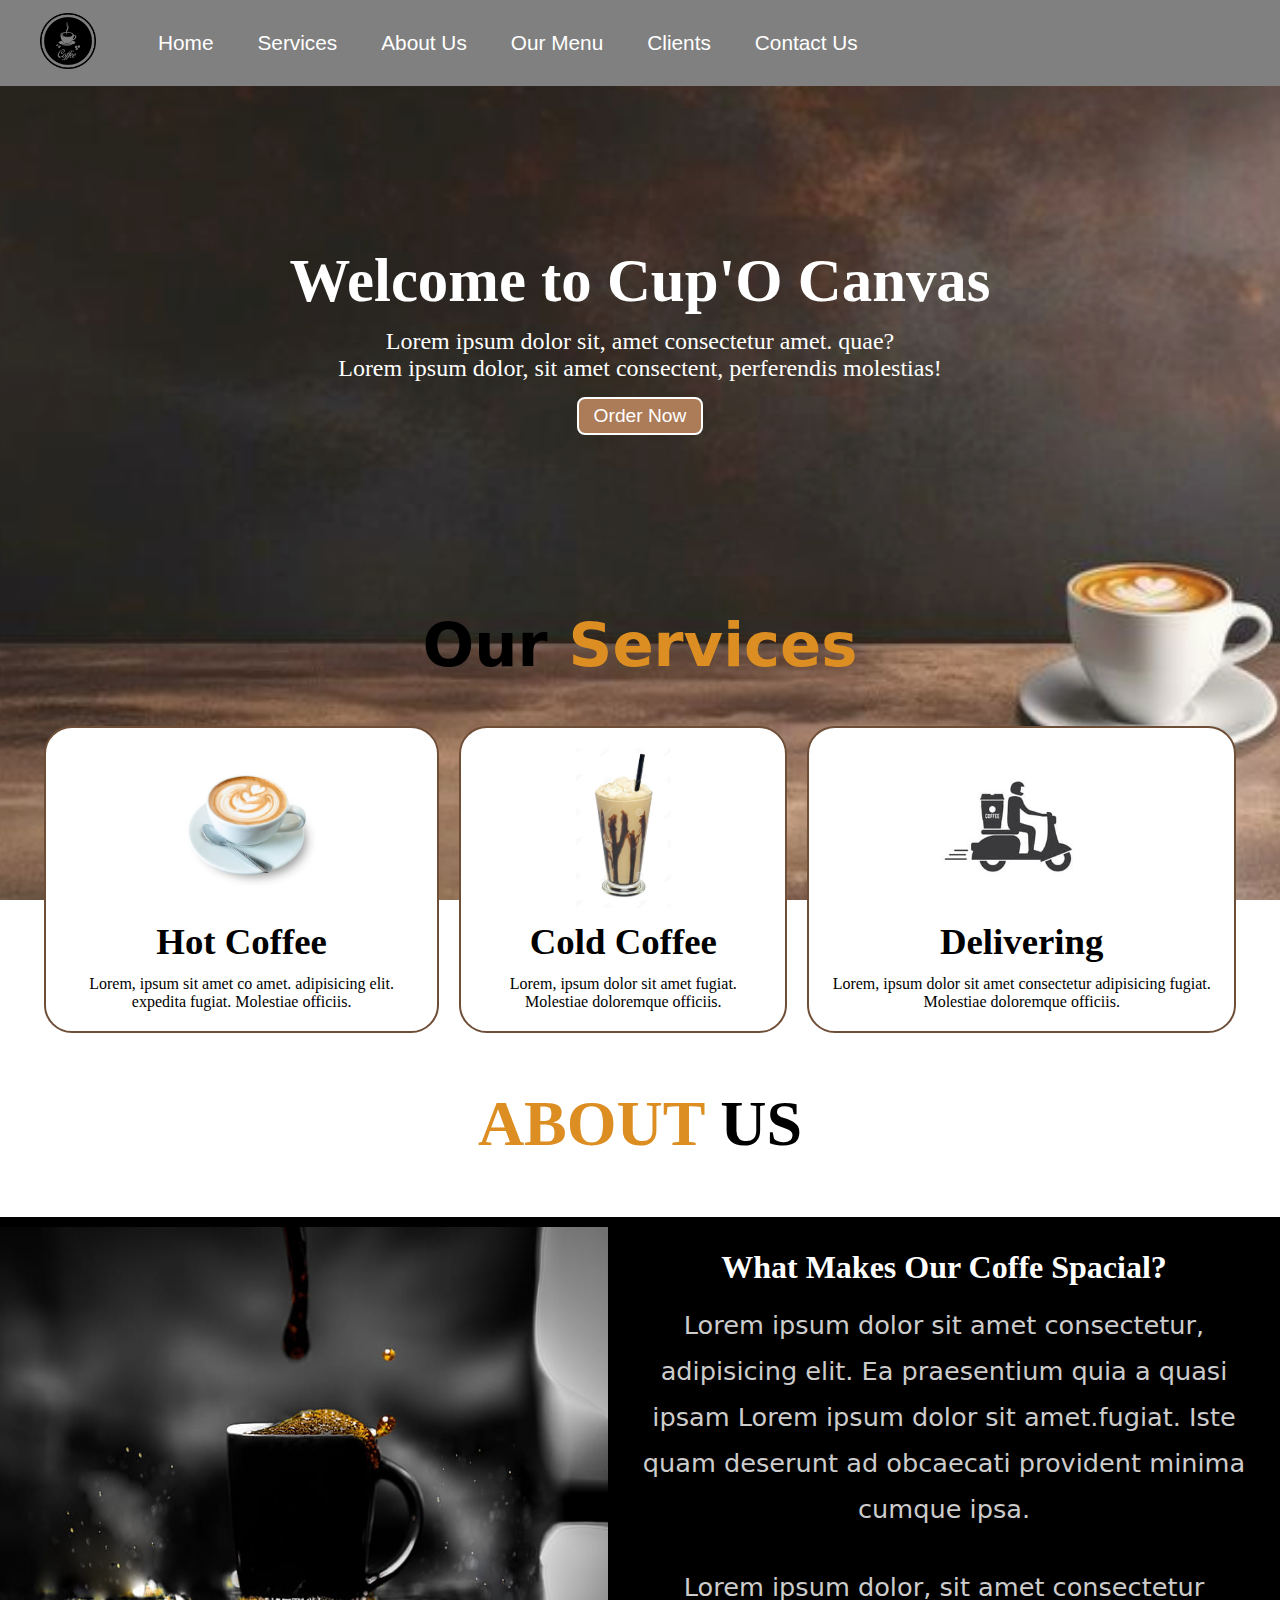
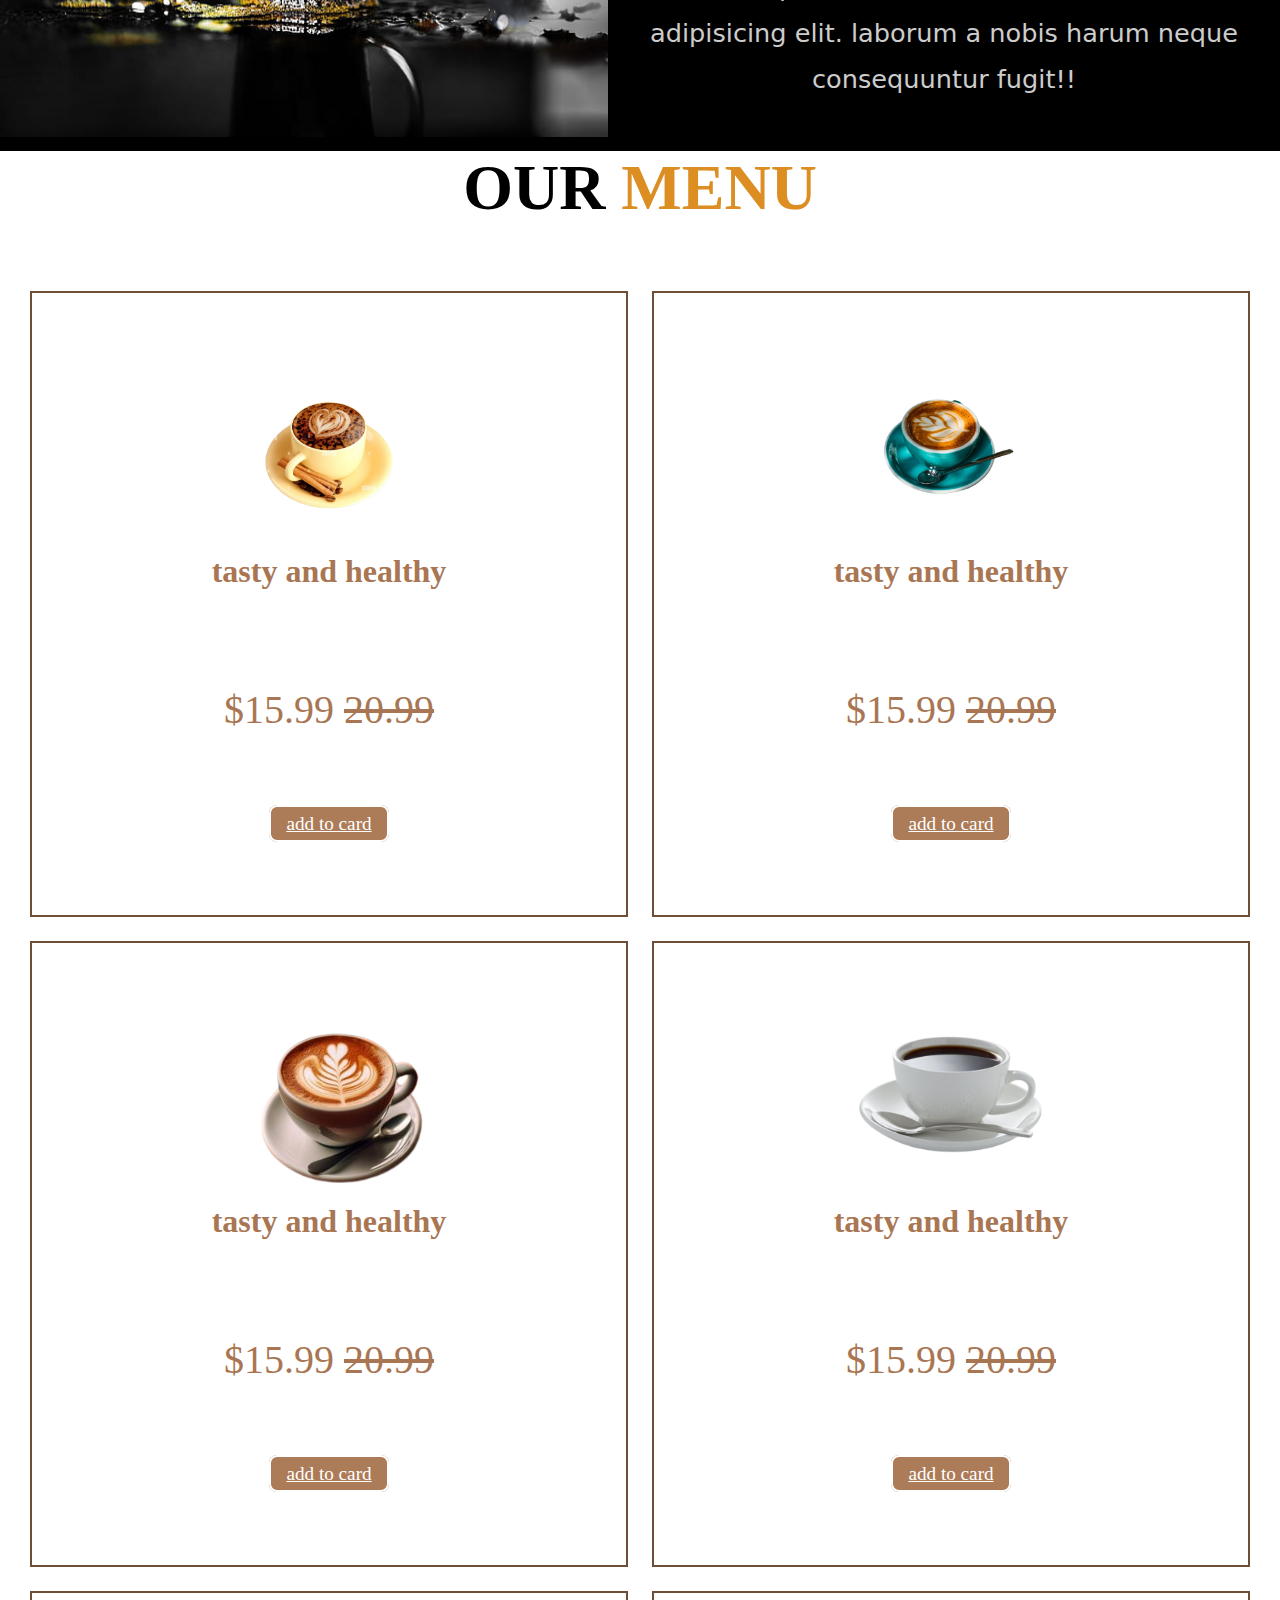
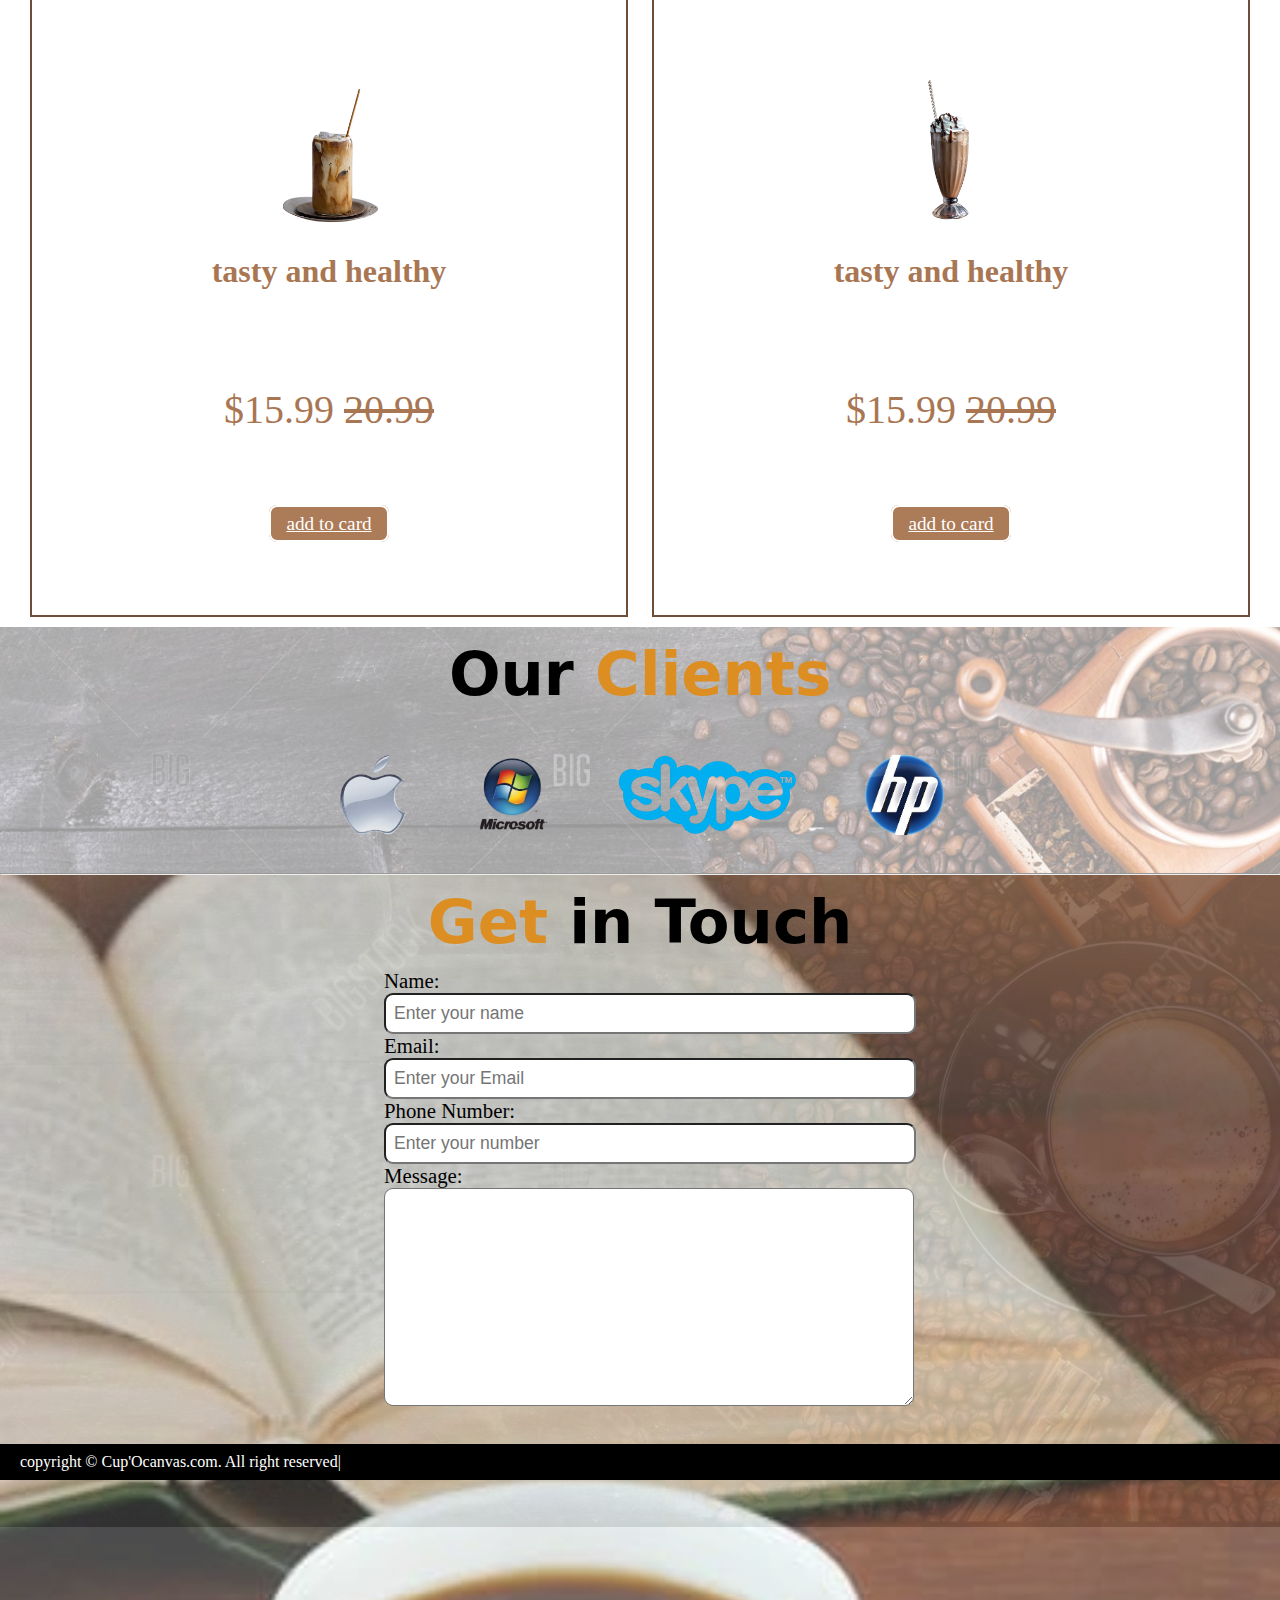
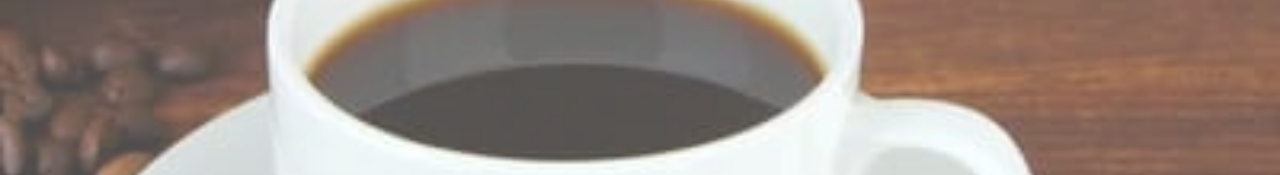
==== index.html @ 3688e664 "created repo" ====
<!DOCTYPE html>
<html lang="en">
<head>
  <meta charset="UTF-8">
  <meta name="viewport" content="width=device-width, initial-scale=1.0">
  <title>best online coffe delivery service in pakistan | Myonlinecoffee.com</title>
  <link rel="stylesheet" href="style.css">
 

 

</head>
<body>
  <nav id="navbar">
<div id="logo">
<img src="al_copyrighter (1).png" alt="Myonlinecoffe.com">

</div>
<ul>
<li class="itom"><a href="#home">Home</a></li>
<li class="itom"><a href="#services">Services</a></li>
<li class="itom"><a href="#about">About Us</a></li>
<li class="itom"><a href="#menu">Our Menu</a></li>
<li class="itom"><a href="#client-section">Clients</a></li>
<li class="itom"><a href="#contact">Contact Us</a></li>

</ul>
  </nav>
<section id="home">
<h1 class="h-primary"> Welcome to Cup'O Canvas</h1>
<p>Lorem ipsum dolor sit, amet consectetur  amet. quae?</p>
<p>Lorem ipsum dolor, sit amet consectent,   perferendis molestias!</p>
<button class="btn">Order Now</button>



</section>

<section class="services-container">
<h1 class="h-primary center"> Our <span>Services</span></h1>
<div id="services">
  <div class="box">
    <img src="a1dcca83-e8eb-48c5-91b5-f71d07e5939f.jpeg" alt="">
    <h2 class="h-secondary center ">Hot Coffee</h2>
    <p class="center">Lorem, ipsum sit amet co amet. adipisicing elit. expedita fugiat. Molestiae  officiis.</p>
  </div>
  
  <div class="box">
    <img src="632c8c3f-3a07-48ca-859a-fb068c5f54ba.jpeg" alt="">
    <h2 class="h-secondary center">Cold Coffee</h2>
    <p class="center">Lorem, ipsum dolor sit amet fugiat. Molestiae doloremque officiis.</p>
  </div>
  <div class="box">
    <img src="67fec69f-49e0-4144-b82e-02f405ee04ad.jpeg" alt="">
    <h2 class="h-secondary ">Delivering</h2>
    <p class="">Lorem, ipsum dolor sit amet consectetur adipisicing fugiat. Molestiae doloremque officiis.</p>
  </div>
</div>

</section>
<!-- about section start -->
<section class="about" id="about">
<h1 class="heading"><span>About</span> Us</h1>
<div class="row">
<div class="zahoor">
  <img src="3392ce45-8141-40f1-bfb6-5062871a5145.jpeg" alt="">
</div>
<div class="content">
  <h3>What Makes Our Coffe Spacial?</h3>
  <p>Lorem ipsum dolor sit amet consectetur, adipisicing elit. Ea praesentium quia a quasi ipsam Lorem ipsum dolor sit amet.fugiat. Iste quam deserunt ad  obcaecati provident minima cumque ipsa.</p>
  <p>Lorem ipsum dolor, sit amet consectetur adipisicing elit. laborum a nobis harum neque consequuntur fugit!!</p>
</div>
</div>
</section>

 <!-- about section end -->
  <!-- menu sectin start -->
   <section class="menu" id="menu">
    <h1 class="heading">Our <span>Menu</span> </h1>
    <div class="box-container">
      <div class="box">
        <img src="f494c032-678c-4b67-ac22-c5944e58abd4-removebg-preview.png" alt="">
        <h3>tasty and healthy</h3>
        <div class="price">$15.99 <span>20.99</span></div>
        <a href="#" class="btn">add to card</a>
      </div>
      <div class="box">
        <img src="766c0bcf-6e2b-4a95-9e07-96bf1e5dde04-removebg-preview.png" alt="">
        <h3>tasty and healthy</h3>
        <div class="price">$15.99 <span>20.99</span></div>
        <a href="#" class="btn">add to card</a>
      </div>
      <div class="box">
        <img src="e6821aa9-7c1c-4ed4-a5b9-8d898ffa52d1-removebg-preview.png" alt="">
        <h3>tasty and healthy</h3>
        <div class="price">$15.99 <span>20.99</span></div>
        <a href="#" class="btn">add to card</a>
      </div>
      <div class="box">
        <img src="e2be61f2-4ee7-4d18-9dba-156285b428cf-removebg-preview.png" alt="">
        <h3>tasty and healthy</h3>
        <div class="price">$15.99 <span>20.99</span></div>
        <a href="#" class="btn">add to card</a>
      </div>
      <div class="box">
        <img src="Instant-Iced-Coffee-5-1-removebg-preview.png" alt="">
        <h3>tasty and healthy</h3>
        <div class="price">$15.99 <span>20.99</span></div>
        <a href="#" class="btn">add to card</a>
      </div>
      <div class="box">
        <img src="Iced-Mocha-removebg-preview.png" alt="">
        <h3>tasty and healthy</h3>
        <div class="price">$15.99 <span>20.99</span></div>
        <a href="#" class="btn">add to card</a>
      </div>
    </div>
   </section>


   <!-- menu section end -->
    <!-- client section start  -->
<section id="client-section">
  
  <h1 class="h-primary center">Our <span>Clients</span></h1>
  
  <div id="clients">

    <div class="client-item">
      <img src="png-clipart-desktop-apple-logo-apple-logo-computer-logo-removebg-preview.png" alt="Our Client">
    </div>
    <div class="client-item">
      <img src="images__2_-removebg-preview (1).png" alt="Our Client">
    </div>
    <div class="client-item">
      <img src="images__1_-removebg-preview.png" alt="Our Client">
    </div>
    <div class="client-item">
      <img src="images-removebg-preview.png" alt="Our Client">
    </div>
    
  </div>
</section>
<hr>
<!-- contactsection -->
<section id="contact">
  <h1 class="h-primary center"><span>Get</span> in Touch</h1>
  <div id="contact-box">
    <form action="">
      <div class="form-group">
        <label for="name">Name:</label>
        <input type="text" name="name" id="name" placeholder="Enter your name">

      </div>
      <div class="form-group">
        <label for="email">Email:</label>
        <input type="email" name="name" id="email" placeholder="Enter your Email">

      </div>
      <div class="form-group">
        <label for="phone">Phone Number:</label>
        <input type="phone" name="name" id="phone" placeholder="Enter your number">

      </div>
      <div class="form-group">
        <label for="message">Message:</label>
       <textarea name="message" id="message" cols="30" rows="10"></textarea>

      </div>
    </form>
  </div>
</section>
<footer>
<div class="center">
  copyright &copy; Cup'Ocanvas.com. All right reserved| 
</div>


</footer>
















</body>
</html>
---- style.css ----
/*Css Reset*/
*{
    margin: 0;
    padding: 0;

}
html{
    scroll-behavior: smooth;
}
/* CSS Variables */
:root{
    --navbar-height: 59px;

}
/* navigation bar */
#navbar{
    display: flex;
    align-items: center;
     position: sticky; 
    top: 0px;
} 
#navbar::before{
    content: "";
    background-color: GREY;
    position: absolute;
    top: 0px;
    left: 0px;
    height: 100%;
    width: 100%;
    z-index: -1;
}
/* navigation bar: logo and image */
#logo{
    
margin: 10px 34px;

}
#logo img{
height: 56px;
margin: 3px 6px;

}
/* navigation bar: list styling*/


#navbar ul{
    display: flex;
    font-family: "Baloo Bhaijaan 2", sans-serif;
}

#navbar ul li{
    
list-style: none;
font-size: 1.3rem;

}
#navbar ul li a{
    color: white;
    display: block;
    padding: 3px 22px;
    border-radius: 20px;
    text-decoration: none;
}
#navbar ul li a:hover{
    
    color: black;
   background-color: white;

}
.itom{
    position: unset;
    
}
/* Home section */
 #home{
display: flex;
flex-direction: column;
padding: 6px 200px;
height: 500px;
justify-content: center;
align-items: center;

} 
#home::before{
    content: "";
    background: url(./8b8837e4-e75e-4098-a053-aabe53faf091.jpeg) no-repeat center center/cover;
    position: absolute;
    height: 100%;
    top: 0px;
    left: 0px;
    width: 100%;
    z-index: -1;
    opacity: 0.89;
    
    } 
    #home h1{
        color: white;
        text-align: center;
        font-family: "Bree Serif", serif;
    }
    #home p{
        color: white;
        text-align: center;
        font-size: 1.5rem;
        font-family: "Bree Serif", serif;
        
        
        }
        /* services section */
#services{
margin: 34px;
display: flex;
}
.h-primary  span{
    color: #dc8e22;
}
#services .box {
    border: 2px solid rgb(111, 78, 55);
    padding: 20px;
    margin: 0px 10px;
    border-radius: 28px;
    background: white;
    margin-bottom: 20px;

}
#services .box img{
    height: 160px;
    margin: auto;
    display: block;
    
}
#services .box p{
    font-family: "Bree Serif", serif;
    text-align: center;
}
/* about section */
.heading{
    text-align: center;
    color: black;
    text-transform: uppercase;
    padding-bottom: 3.5rem;
    font-size: 4rem;

}
.heading span{
    color: #dc8e22;
    text-transform: uppercase;

}
.about .row{
    display: flex;
    align-items: center;
    background: black;
  
}
.about .row .zahoor{
    flex: 1 1 45rem;

}
.about .row .zahoor img{
    width: 100%;
    height: 510px;

}
.about .row .content{
    flex: 1 1 45rem;
    padding: 2rem;

}
.about .row .content h3{
    font-size: 2rem;
    color: #fff;
    text-align: center;

}
.about .row .content p{
    font-family: "Agbalumo", system-ui;
    font-size: 1.6rem;
    color: #ccc;
    padding: 1rem 0;
    line-height: 1.8;
    text-align: center;

}
/* menu section */
.menu .box-container{
    display: grid;
    grid-template-columns: repeat(auto-fit, minmax(30rem, 1fr));
    gap: 1.5rem;
    padding: 10px 30px;
    

}
.menu .box-container .box{
    padding: 5rem;
    text-align: center;
    border: 2px solid rgb(111, 78, 55);

}
.menu .box-container .box img{
    height: 10rem;
}
.menu .box-container .box h3{
    color: #a97653;
    font-size: 2rem;
    padding: 1rem 0;

}
.menu .box-container .box .price{
    color:  #a97653;
    font-size: 2.5rem;
    padding: 5rem 0;
}
.menu .box-container .box .price span{
    color:  #a97653;
    font-size: 2.5rem;
    text-decoration: line-through;
}
.menu .box-container .box:hover{
    background: black;

}


/* client section */
#client-section{
    position: static;
    /* height: 559px; */
    
}
#client-section::before{
    content:"";
    position: absolute;
    background: url(./48f60485-50ee-41b2-bd2e-3382ec896d99.jpeg) no-repeat center center/cover;
    width: 100%;
    height: 100%;
    z-index: -1;
    opacity: 0.4;
}
#clients{
    display: flex;
    justify-content: center;
    align-items: center;
    
}
.client-item{
    padding: 34px;

}
#clients img{
    height: 80px;

}
/* contact section */
#contact{
    position: static;
    
}
#contact::before{
    
    content:"";
    position: absolute;
    width: 100%;
    height: 100%;
    z-index: -1;
    opacity: 0.7;
    background: url(./571ec40d-4e8d-4d46-9f77-bb29ba3490a7.jpeg) no-repeat center center/cover;
}
#contact-box{
    display: flex;
    justify-content: center;
    align-items: center;
    padding-bottom: 34px;

}
#contact-box input,
#contact-box textarea{
    width: 100%;
    padding: 0.5rem;
    border-radius: 9px ;
    font-size: 1.1rem;
    

}
#contact-box form{
    width: 40%;
}
#contact-box label{
    font-size: 1.3rem;
    font-family: "Bree Serif", serif;
}


footer{
    background: black;
    color: white;
    padding: 9px 20px;

}

    /* utility classes */
.h-primary{
    font-family: "Agbalumo", system-ui;
    font-size: 3.8rem;
    padding: 12px;
    text-align: center;
    

}
.h-secondary {
    font-family: "Bree Serif", serif;
    font-size: 2.3rem;
    padding: 12px;
     text-align: center;

}
.btn{
    padding: 6px 15px;
    border: 2px solid white;
    background-color: #ac7b58;
    color: white;
    margin: 15px;
    font-size: 1.2rem;
    border-radius: 8px;
    cursor: pointer; 


}
/* Mobile Devices */
@media only screen and (max-width: 600px) {
    #navbar {
        flex-direction: column;
    }
    #navbar ul {
        flex-direction: column;
    }
    #navbar ul li a{
        font-size: 1rem;
        padding: 0px 6px;
        padding-bottom: 8px;
    }
    #home {
        height: 340px;
        padding: 3px 20px;
    }
    #home p{
        font-size: 12px;
    }
    #services{
        flex-direction: column;
    }
     #services .box {
        margin: 0px 0px; 
        padding: 14px;
        margin: 2px 0px;
        margin-bottom: 20px;
    } 

    .about .row {
        flex-direction: column;
    }
    .menu .box-container {
        grid-template-columns: repeat(auto-fit, minmax(20rem, 1fr));
        margin: 0px 0px; 
        padding: 9px 0px;
        margin: 2px 0px;
        margin-bottom: 10px;
    }
    #clients{
        flex-wrap: wrap;
    }
    #clients img{
        width: 66px;
        padding: 2px 6px;
        height: auto;

    }
    .h-primary{
        font-size: 25px;

    }
    .btn{
        font-size: 12px;
        padding: 4px 8px;

    }
    #contacts-box form{
        width: 80%;
    }


/* Tablets */
@media only screen and (min-width: 601px) and (max-width: 992px) {
   #navbar{
    flex-direction: column;
   }
   #navbar ul{
    flex-direction: column;
   }
    #home {
        padding: 6px 100px;
    }
    services{
        flex-direction: column;
    }
    #services .box {
        margin: 0px 0px; 
        padding: 14px;
        margin: 2px 15px;
        margin-bottom: 20px;
    }
    .about .row {
        flex-direction: row;
    }
    .menu .box-container {
        grid-template-columns: repeat(auto-fit, minmax(25rem, 1fr));
    }
    #clients{
        
    }
}

/* Desktops */
@media only screen and (min-width: 993px) {
   #navbar{
    flex-direction: column;
   }
    #home {
        padding: 6px 200px;
    }
    #services .box {
        margin: 0px 10px;
    }
    .about .row {
        flex-direction: row;
    }
    .menu .box-container {
        grid-template-columns: repeat(auto-fit, minmax(30rem, 1fr));
    }
}
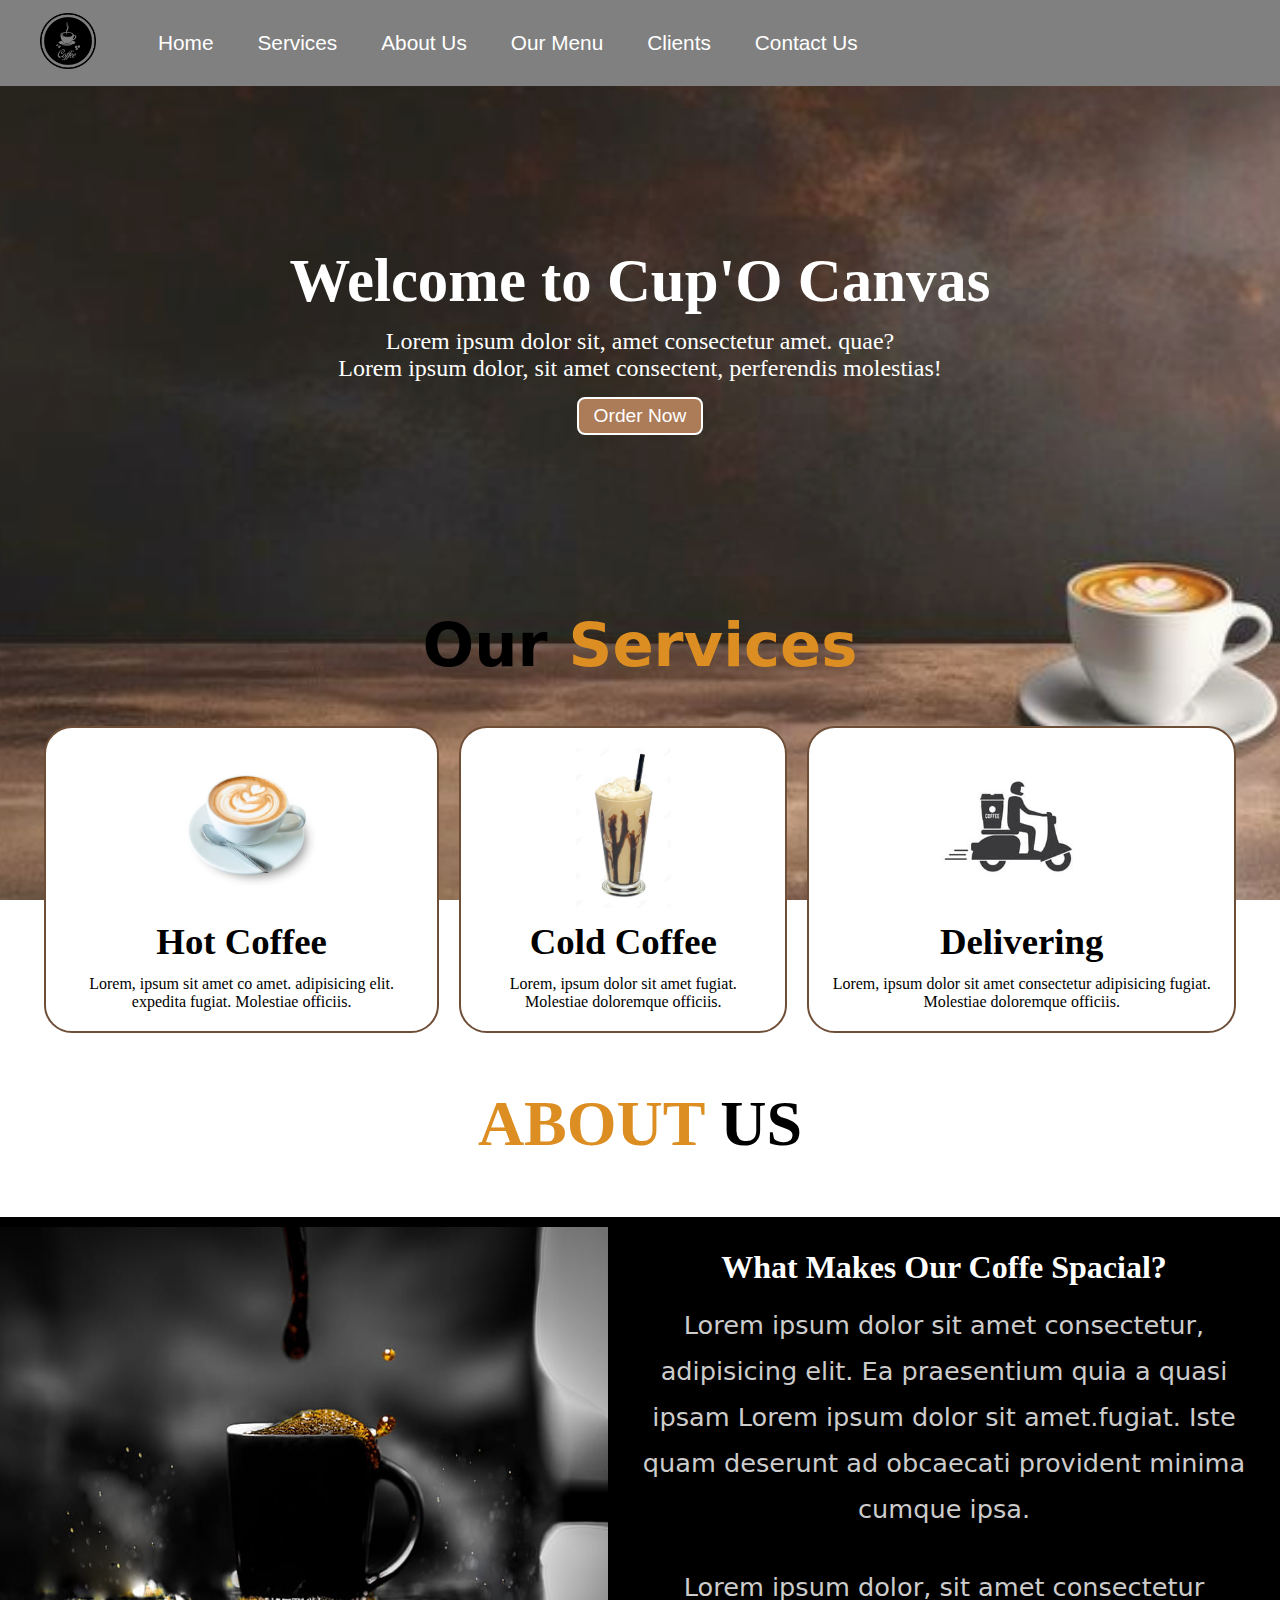
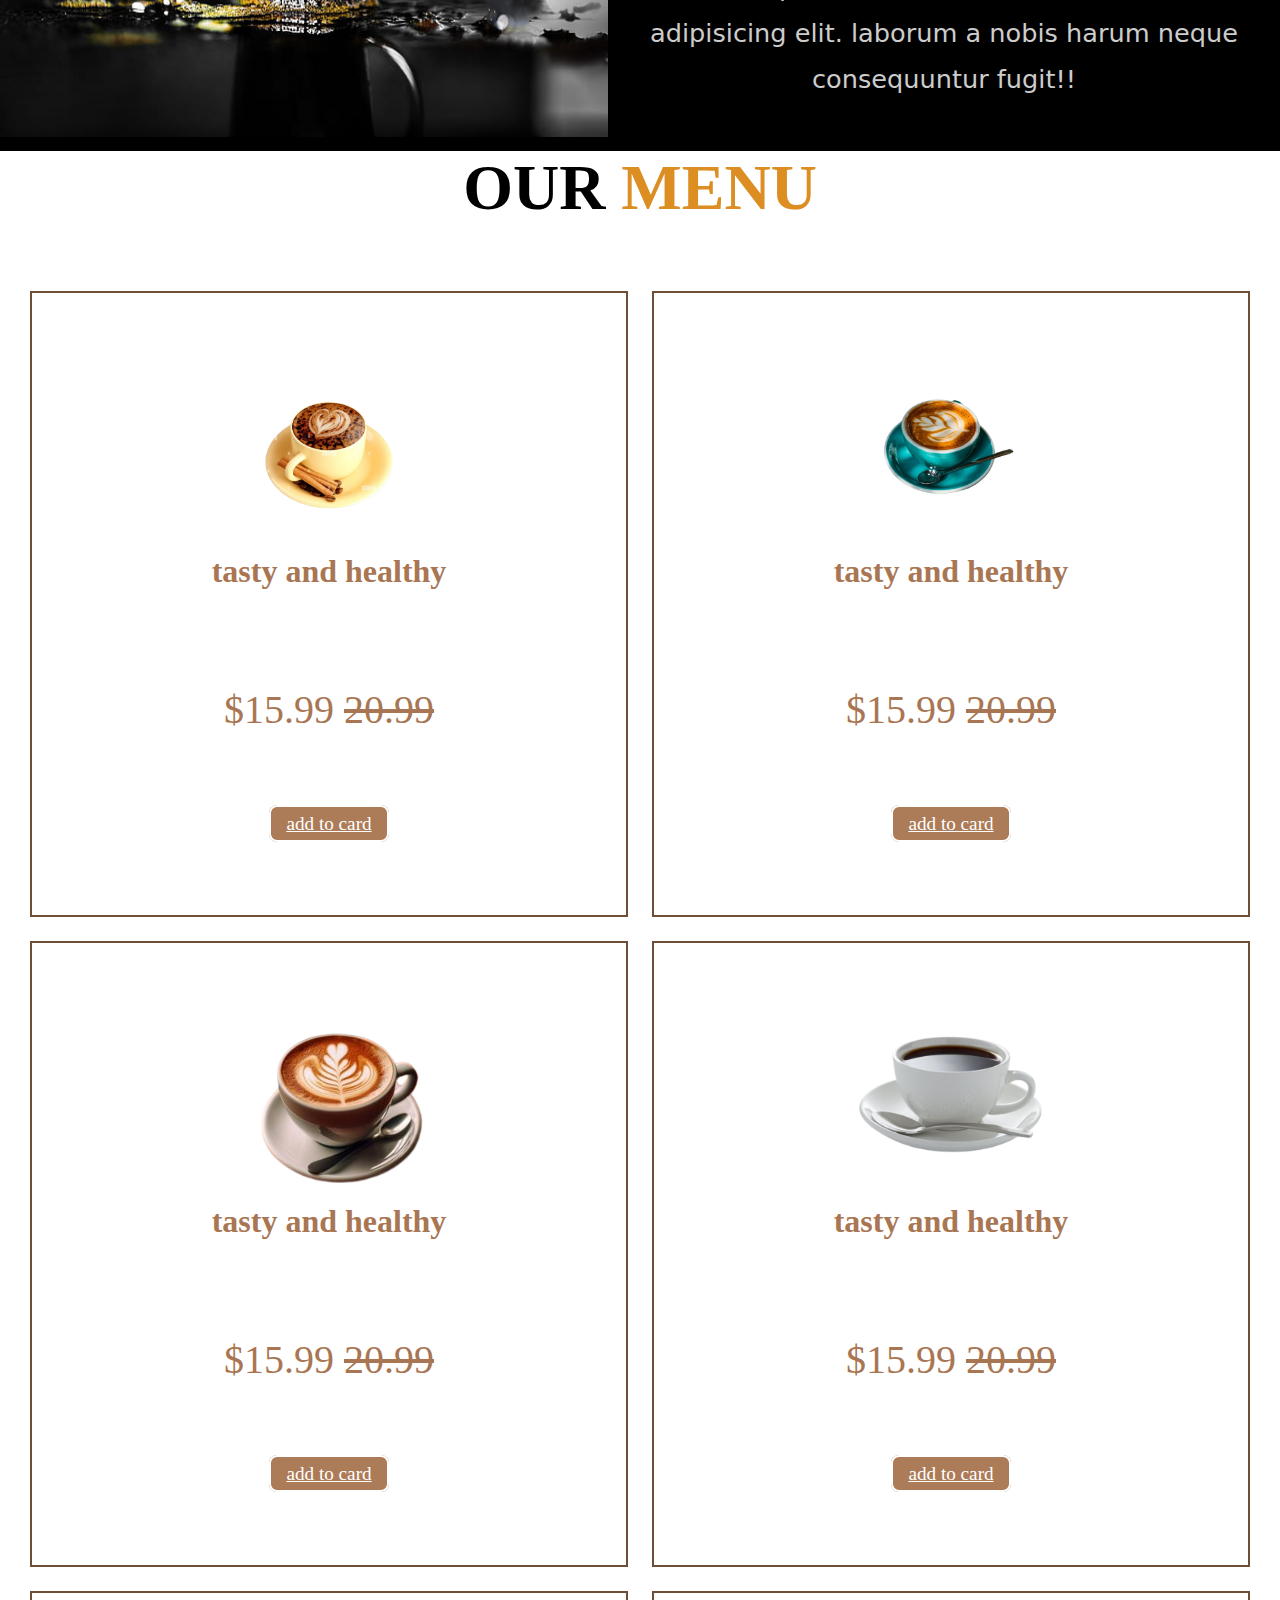
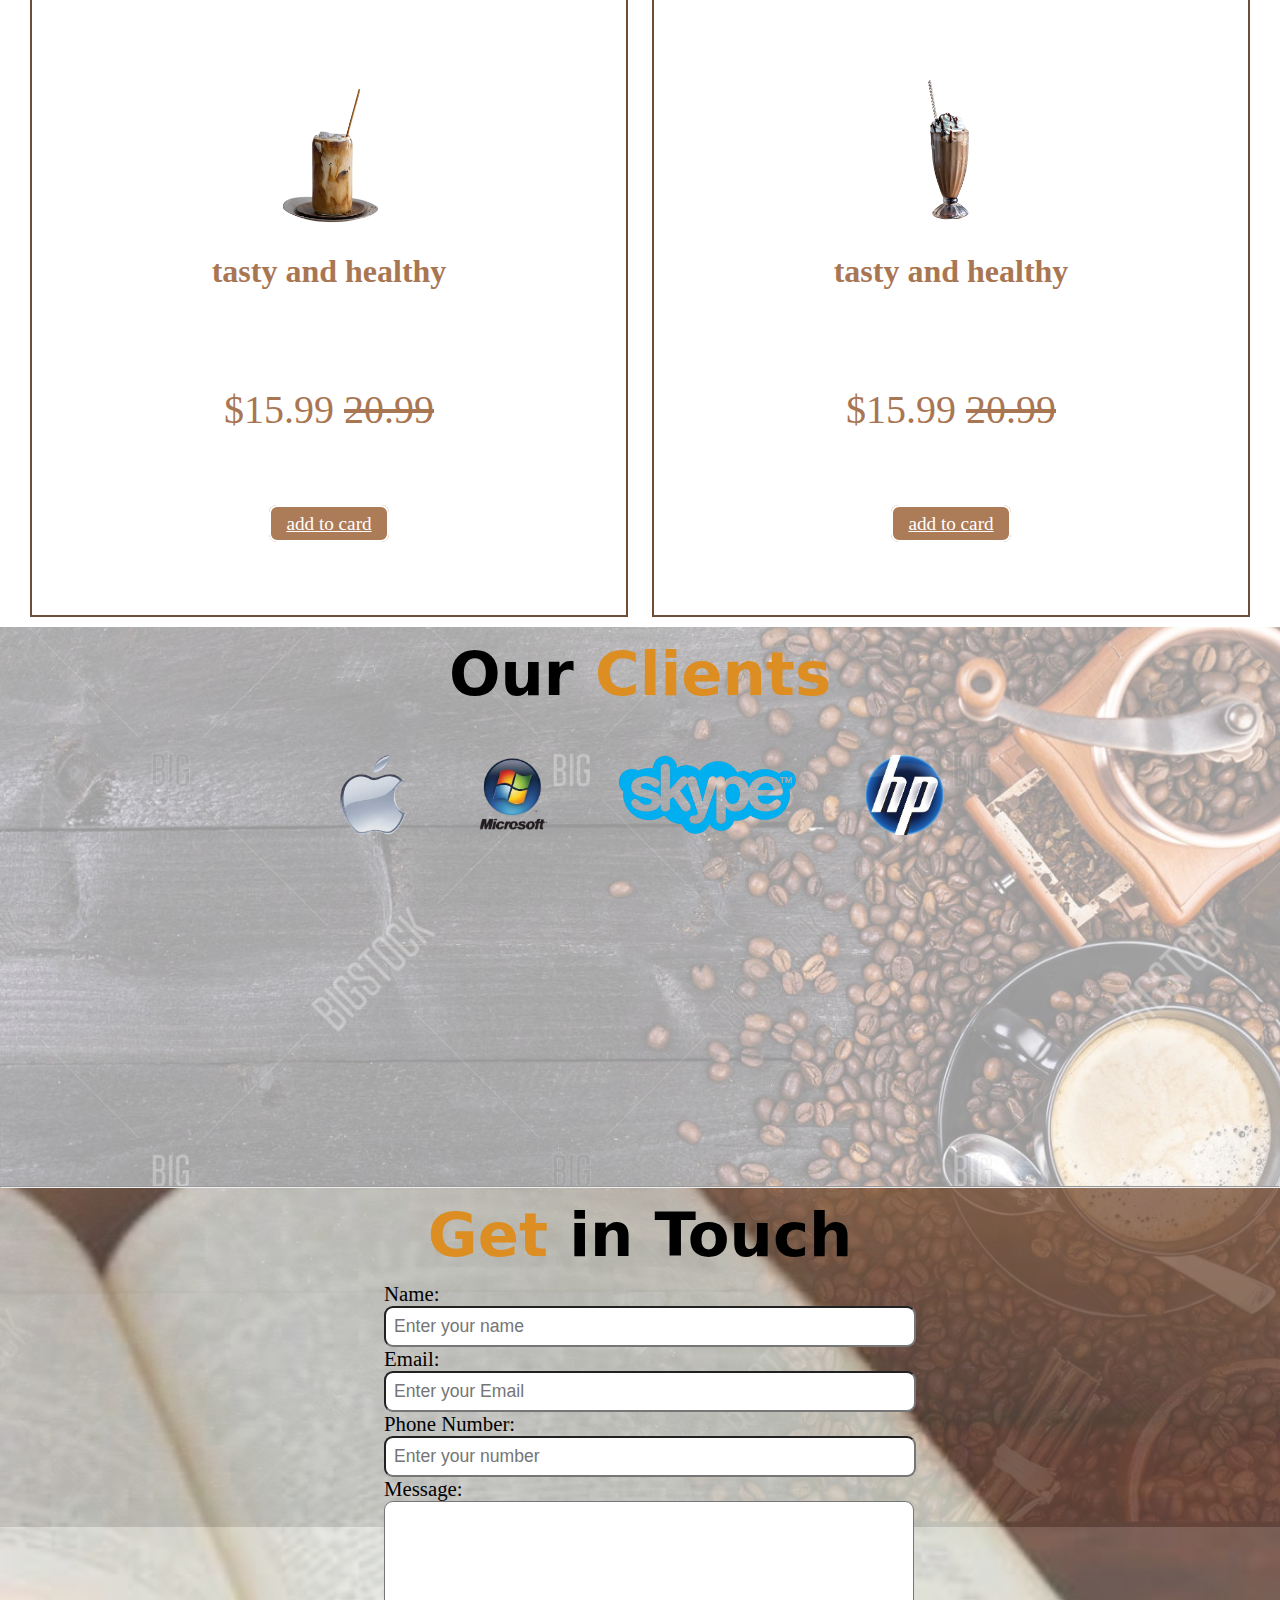
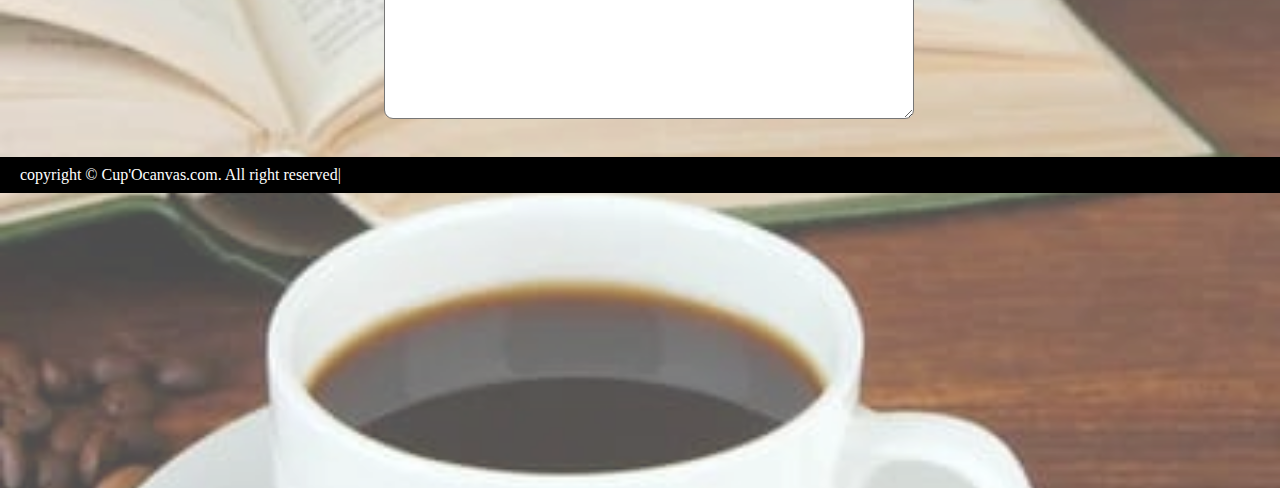
==== commit e17d91e8: "created repo" ====
--- a/index.html
+++ b/index.html
@@ -2,6 +2,7 @@
 <html lang="en">
 <head>
   <meta charset="UTF-8">
+  <link rel="shortcut icon" type="x-icon" href="images (1).jpeg">
   <meta name="viewport" content="width=device-width, initial-scale=1.0">
   <title>best online coffe delivery service in pakistan | Myonlinecoffee.com</title>
   <link rel="stylesheet" href="style.css">
--- a/style.css
+++ b/style.css
@@ -226,7 +226,7 @@
 /* client section */
 #client-section{
     position: static;
-    /* height: 559px; */
+    height: 559px;
     
 }
 #client-section::before{
